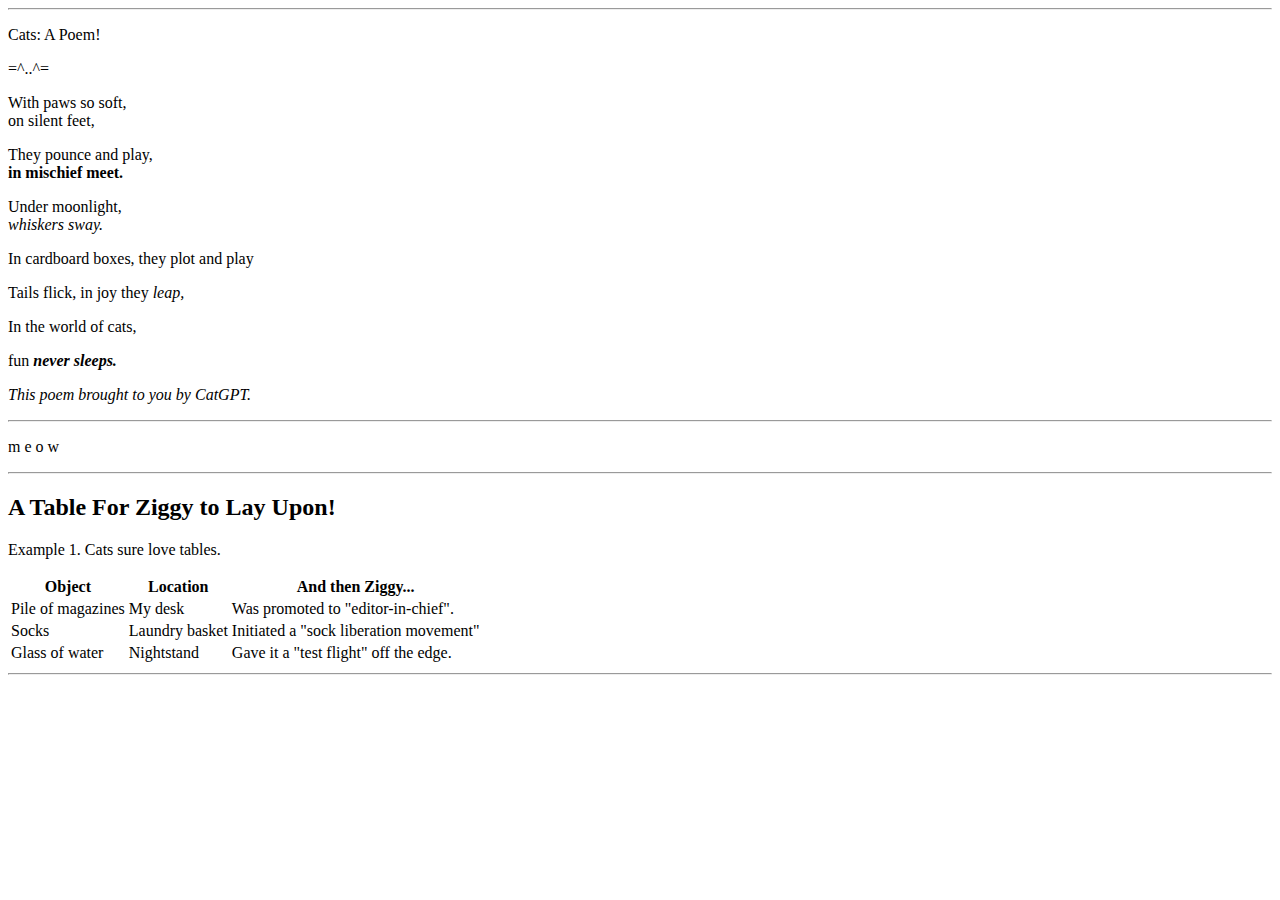
==== index.html @ a50bc83c "Create index.html" ====
<html>
<body>
 
<hr>
   <p id="title">Cats: A Poem!</p>
     <p id="title2">=^..^= </p>
<p id="ziggy1">With paws so soft, 
  <br> on silent feet,</p>
  <!—It ain't easy being green. -->
  <p id="ziggy2">They pounce and play, <br> <b>in mischief meet.</b></p>
<p id="ziggy3">Under moonlight,
    <br>
 <i> whiskers sway. </i> </p>
<p id="ziggy4">In cardboard boxes, they plot and play</p>
  <p id="ziggy5">Tails flick, in joy they <i>leap,</i></p>
  <p>
<p id="ziggy6">In the world of cats,</p>
  <p id="ziggy7"> fun <b><i>never sleeps.</b></i></p>
  <p id="ziggy1"> <i>This poem brought to you by CatGPT.</i></p>
  <hr>
  
  <p id="title3"> m   e   o   w </p>
  
  <hr>
  
  <h2>A Table For Ziggy to Lay Upon!</h2>
  <!—There are times when you may want to use the div instead of creating a table. Tables are the standard for tabular data, while div is used to define objects on the page and page layout. -->
  <p id="ziggy8">Example 1. Cats sure love tables.</p>
  <table id="jokebooks">
  <tr>
    <th>Object</th>
    <th>Location</th>
    <th>And then Ziggy...</th>
  </tr>
  <tr>
    <td>Pile of magazines</td>
    <td>My desk</td>
    <td>Was promoted to "editor-in-chief".</td>
    </tr>
  <tr>
    <td>Socks</td>
    <td>Laundry basket</td>
    <td>Initiated a "sock liberation movement"</td>
  </tr>
  <tr>
    <td>Glass of water</td>
    <td>Nightstand</td>
    <td>Gave it a "test flight" off the edge.</td>
  </tr>
</table>
  <hr>

</body>
</html>
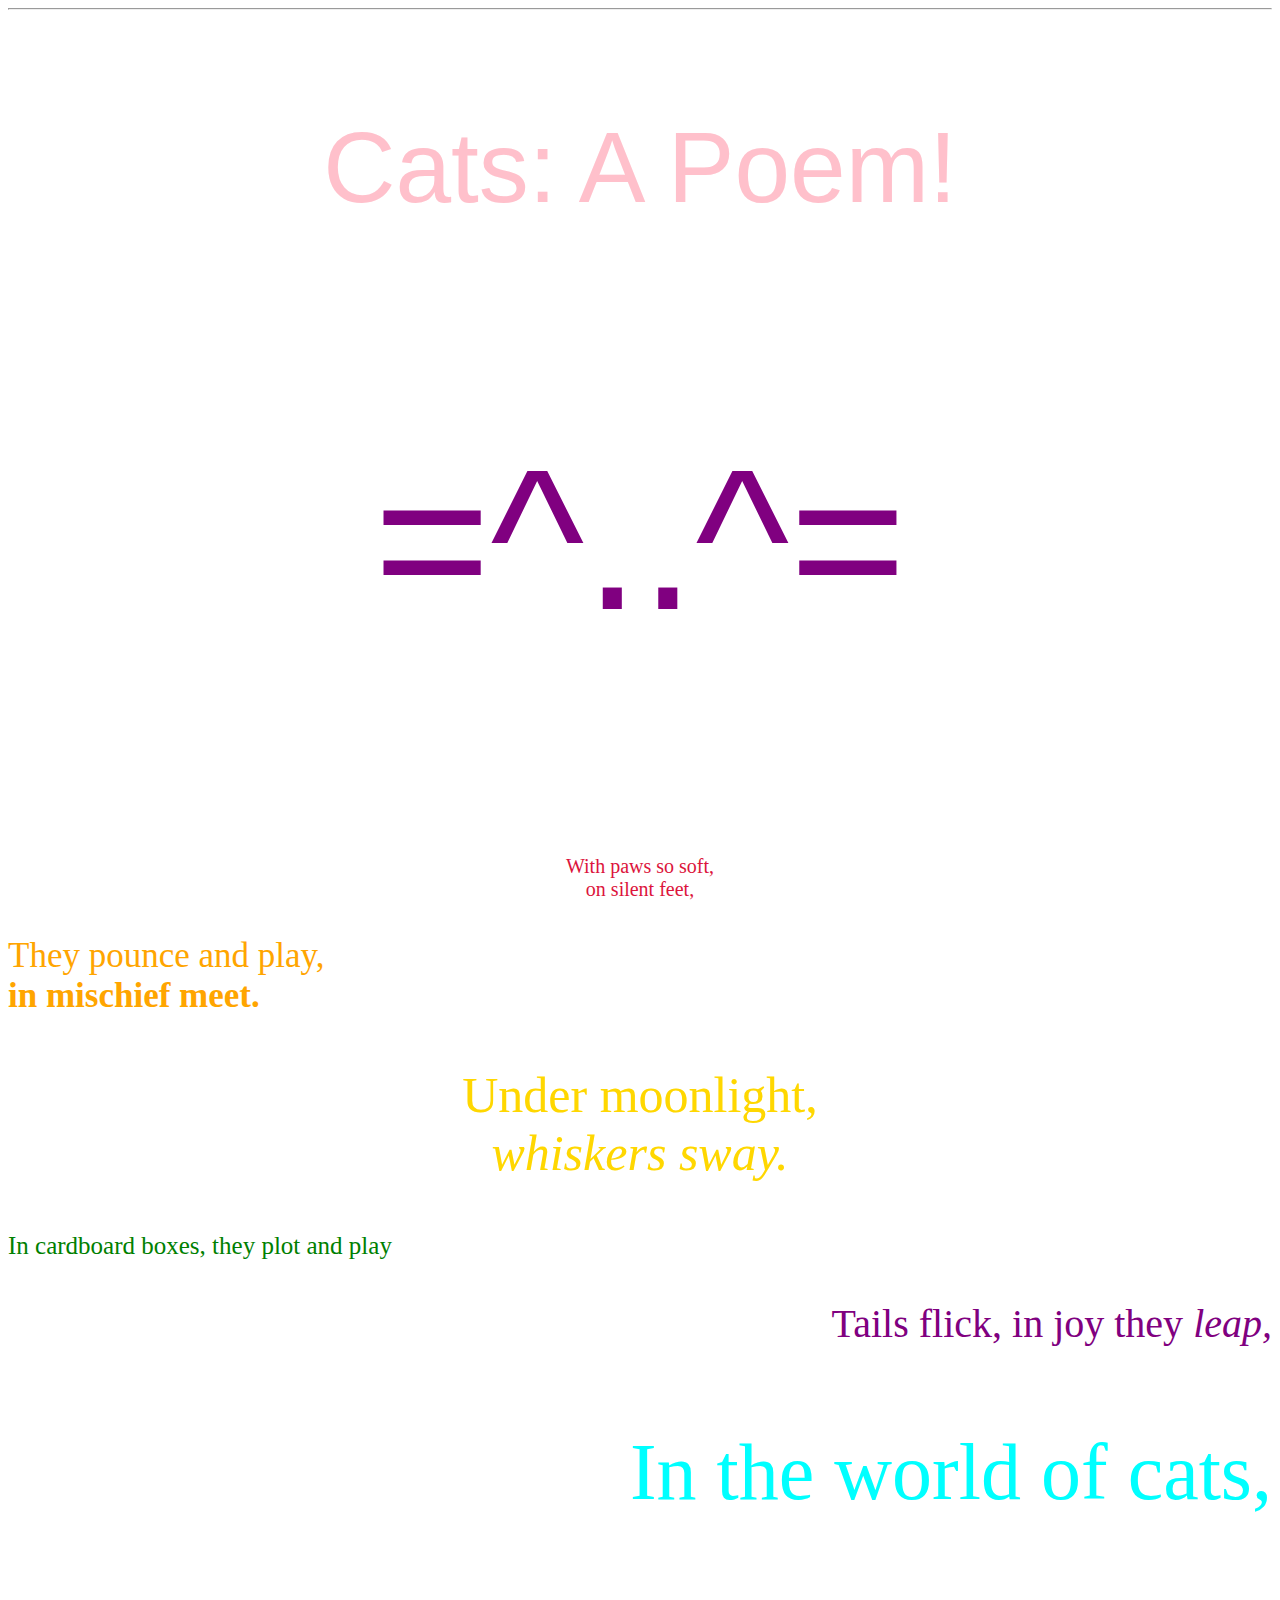
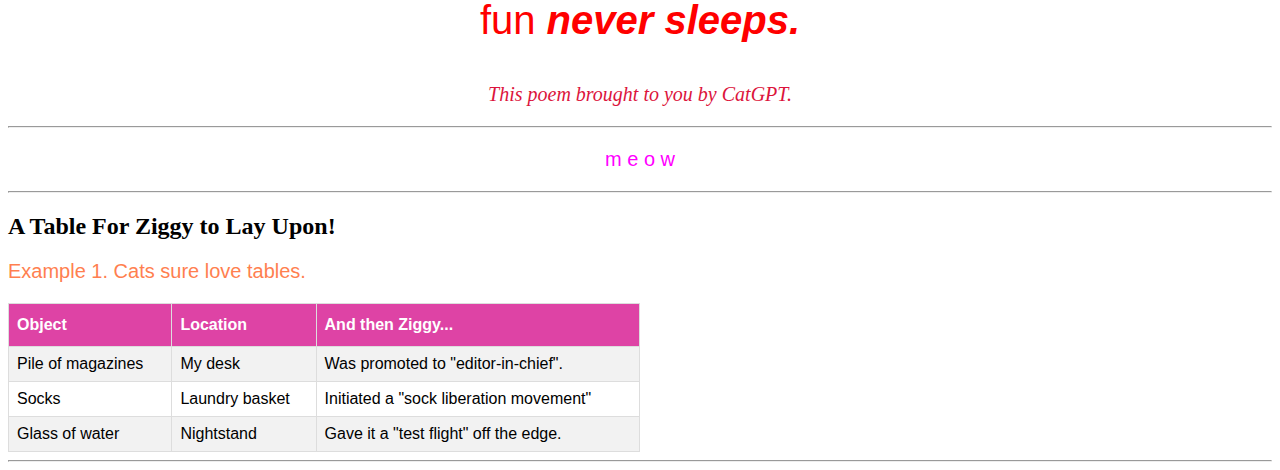
==== commit 3e00cdca: "Update index.html" ====
--- a/index.html
+++ b/index.html
@@ -1,5 +1,14 @@
 <html>
-<body>
+
+ <head>
+
+<link rel="stylesheet" type="text/css" href="https://danny-ziggy.github.io/style.css">
+
+  
+ </head>
+ 
+ 
+ <body>
  
 <hr>
    <p id="title">Cats: A Poem!</p>
